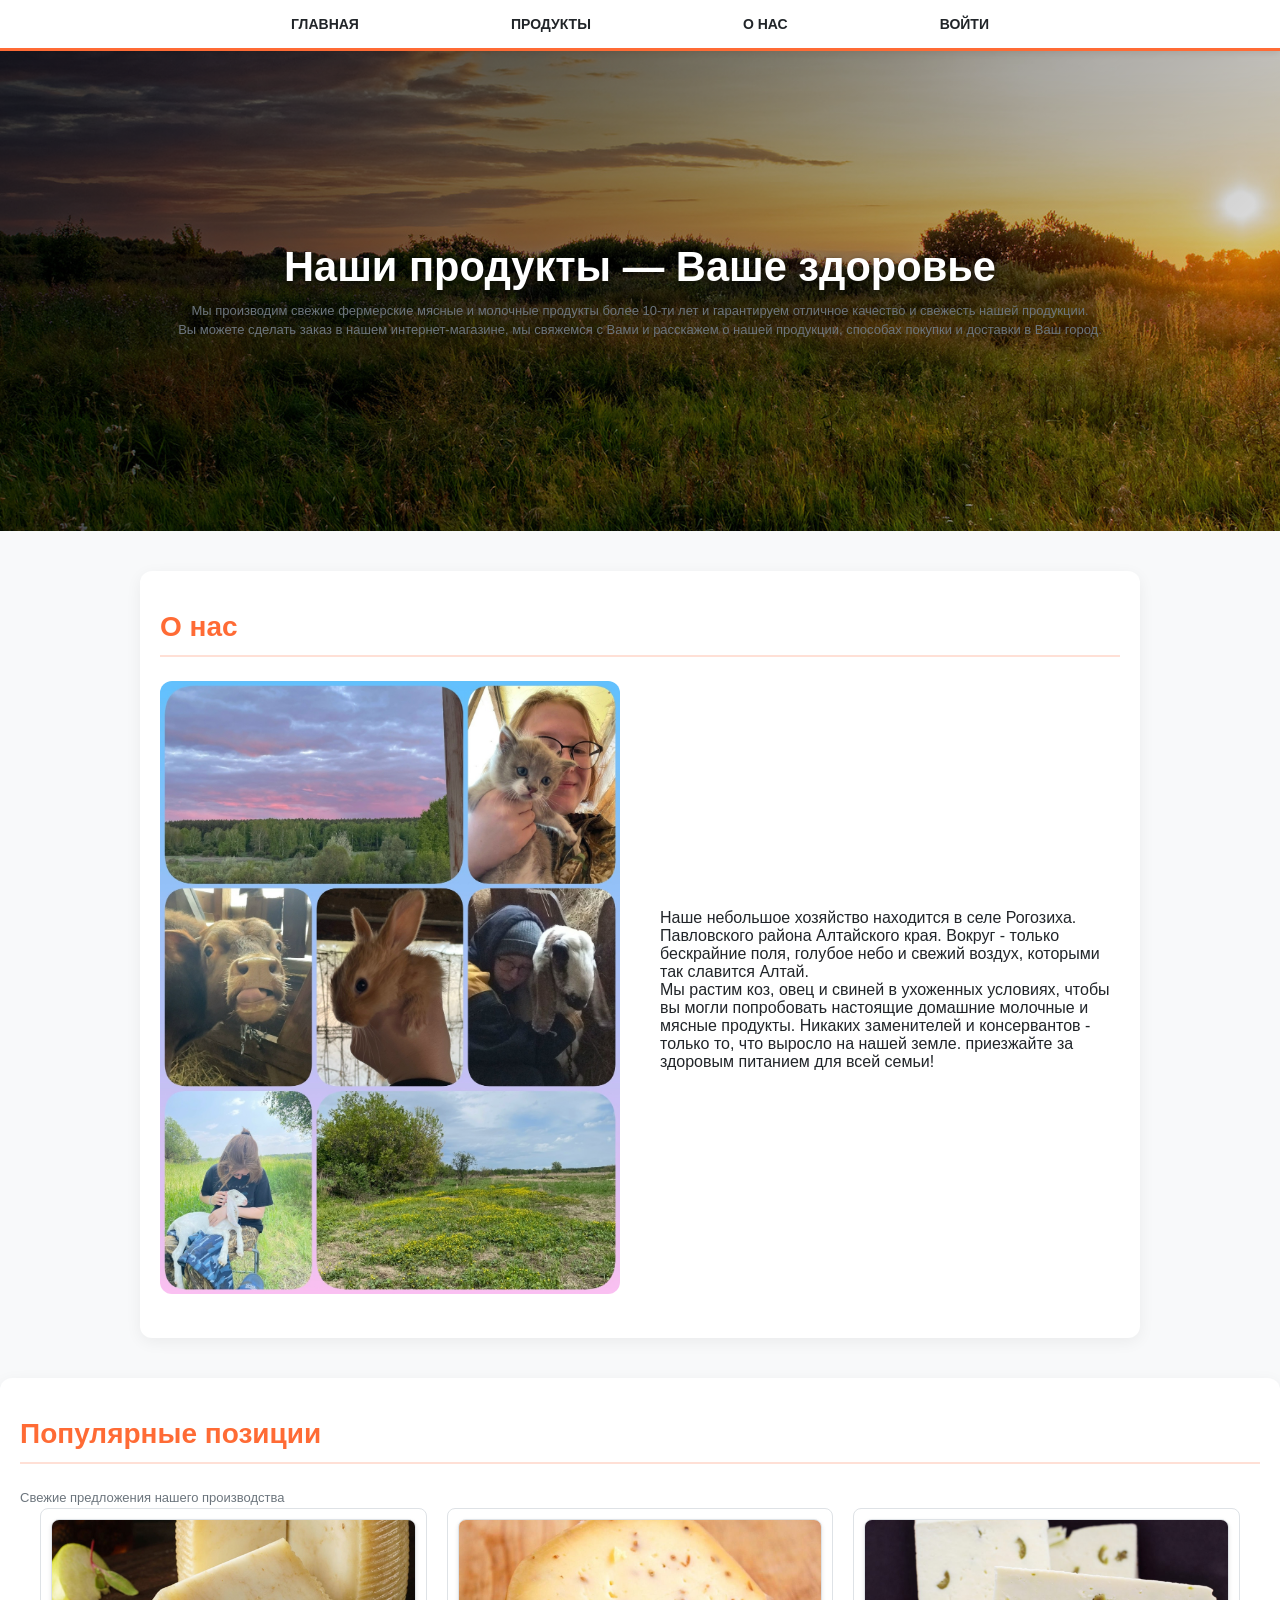
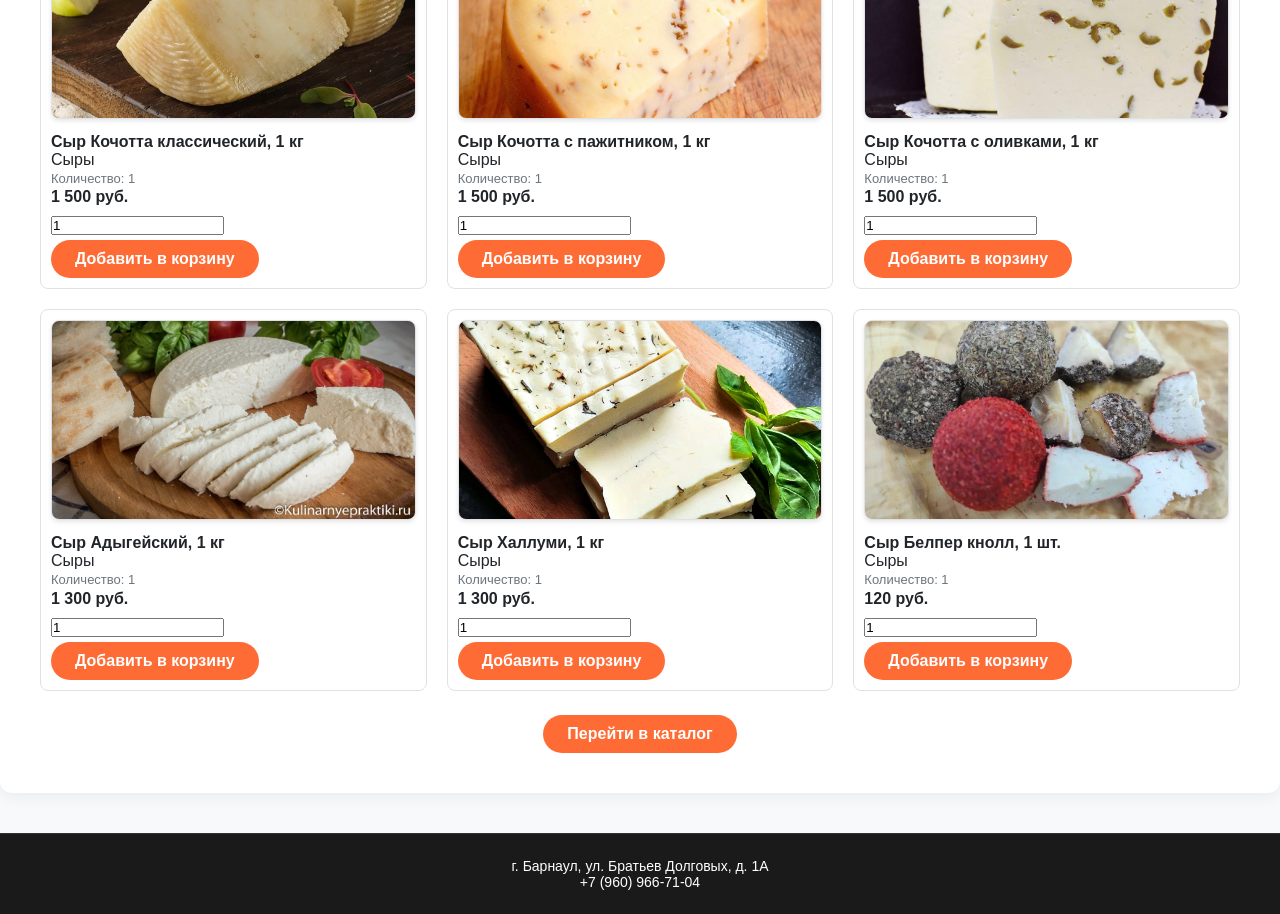
==== index.html @ 252f837a "Add files via upload" ====
<!doctype html>
<html lang="ru">
  <head>
    <meta charset="UTF-8" />
    <meta name="viewport" content="width=device-width, initial-scale=1.0" />
    <title>ЛПХ Рогозихинское</title>
    <link rel="stylesheet" href="css/style.css" />
  </head>
  <body>
    <header>
      <div id="menu-container"></div>
    </header>

    <div class="hero">
      <div class="hero-overlay"></div>
      <div class="hero-content">
        <div class="hero-title">
          <h1>Наши продукты — Ваше здоровье</h1>
          <p class="small-text">
            Мы производим свежие фермерские мясные и молочные продукты более
            10-ти лет и гарантируем отличное качество и свежесть нашей
            продукции.
            <br />Вы можете сделать заказ в нашем интернет-магазине, мы свяжемся
            с Вами и расскажем о нашей продукции, способах покупки и доставки в
            Ваш город.
          </p>
        </div>
      </div>
    </div>

    <div
      class="content about-section"
      style="max-width: 1000px; margin: 20px auto"
    >
      <h2>О нас</h2>
      <div
        style="display: flex; gap: 40px; align-items: center; margin-top: 16px"
      >
        <div style="flex: 1; min-width: 200px">
          <img
            src="img/about_farm.jpg"
            alt="ЛПХ Рогозихинское"
            style="width: 100%; height: auto; border-radius: 12px"
          />
        </div>
        <div style="flex: 1">
          <p>
            Наше небольшое хозяйство находится в селе Рогозиха. Павловского
            района Алтайского края. Вокруг - только бескрайние поля, голубое
            небо и свежий воздух, которыми так славится Алтай.
          </p>
          <p>
            Мы растим коз, овец и свиней в ухоженных условиях, чтобы вы могли
            попробовать настоящие домашние молочные и мясные продукты. Никаких
            заменителей и консервантов - только то, что выросло на нашей земле.
            приезжайте за здоровым питанием для всей семьи!
          </p>
        </div>
      </div>
    </div>

    <div class="content">
      <h2>Популярные позиции</h2>
      <p class="small-text">Свежие предложения нашего производства</p>
      <div id="home-product-grid" class="product-grid"></div>
      <div
        class="catalog-btn-wrapper"
        style="text-align: center; margin-top: 24px"
      >
        <a href="catalog.html" class="buy-ticket-btn catalog-btn"
          >Перейти в каталог</a
        >
      </div>
    </div>

    <footer>
      <p>
        г. Барнаул, ул. Братьев Долговых, д. 1А <br />
        +7 (960) 966-71-04
      </p>
    </footer>

    <script src="js/script.js"></script>
  </body>
</html>
---- css/style.css ----
/* ===== Глобальные переменные и сброс ===== */
:root {
  --primary: #ff6b35;
  --primary-light: #ffe0d6;
  --primary-dark: #e65100;
  --secondary: #0096c7;
  --bg-light: #f8f9fa;
  --text-dark: #212529;
  --text-muted: #6c757d;
  --border: #dee2e6;
  --shadow: 0 2px 8px rgba(0, 0, 0, 0.1);
}

* {
  box-sizing: border-box;
  margin: 0;
  padding: 0;
}

body {
  font-family: "Montserrat", sans-serif;
  background-color: var(--bg-light);
  color: var(--text-dark);
  display: flex;
  flex-direction: column;
  min-height: 100vh;
}

/* ===== Шапка и меню ===== */
header {
  background: #ffffff;
  border-bottom: 3px solid var(--primary);
  box-shadow: var(--shadow);
  padding: 15px 0;
  position: sticky;
  top: 0;
  z-index: 1000;
}

nav ul {
  list-style: none;
  display: flex;
  justify-content: center;
  gap: 120px;
  margin: 0;
  padding: 0;
  flex-wrap: wrap;
}

nav a {
  text-decoration: none;
  color: var(--text-dark);
  font-weight: 600;
  text-transform: uppercase;
  font-size: 14px;
  padding: 8px 16px;
  border-radius: 24px;
  transition:
    background 0.2s,
    color 0.2s;
}

nav a:hover {
  background: var(--primary-light);
  color: var(--primary-dark);
}

.admin-link {
  color: var(--secondary) !important;
}

/* ===== Контент ===== */
.content {
  max-width: 1600px;
  margin: 20px auto 0;
  padding: 40px 20px;
  background: #ffffff;
  border-radius: 12px;
  box-shadow: 0 4px 16px rgba(0, 0, 0, 0.06);
  flex: 1;
  width: 100%;
}

h2 {
  color: var(--primary);
  border-bottom: 2px solid var(--primary-light);
  padding-bottom: 12px;
  margin-bottom: 24px;
  font-size: 28px;
}

h3 {
  margin: 20px 0 10px;
  color: var(--primary-dark);
}

.small-text {
  font-size: 13px;
  color: var(--text-muted);
  line-height: 1.5;
}

/* ===== Герой ===== */
.hero {
  position: relative;
  width: 100%;
  height: 480px;
  background-image: url("../img/index.png");
  background-size: cover;
  background-position: center;
  background-attachment: fixed;
  overflow: hidden;
  margin-bottom: 20px;
}

.hero-overlay {
  position: absolute;
  top: 0;
  left: 0;
  right: 0;
  bottom: 0;
  background: linear-gradient(
    135deg,
    rgba(0, 0, 0, 0.7) 0%,
    rgba(0, 0, 0, 0.3) 60%,
    transparent 100%
  );
  z-index: 1;
}

.hero-content {
  position: relative;
  z-index: 2;
  display: flex;
  justify-content: center;
  align-items: center;
  height: 100%;
  text-align: center;
  color: #fff;
}

.hero-title h1 {
  font-size: 2.6rem;
  font-weight: 700;
  margin-bottom: 10px;
  text-shadow: 0 2px 6px rgba(0, 0, 0, 0.7);
}

/* ===== Кнопки ===== */
.buy-ticket-btn,
.btn-primary {
  background: var(--primary);
  color: #fff;
  border: none;
  padding: 10px 24px;
  border-radius: 30px;
  cursor: pointer;
  font-weight: 600;
  transition:
    background 0.2s,
    box-shadow 0.2s,
    transform 0.1s;
  text-decoration: none;
  display: inline-block;
  font-size: 16px;
}

.buy-ticket-btn:hover,
.btn-primary:hover {
  background: var(--primary-dark);
  box-shadow: 0 6px 12px rgba(255, 107, 53, 0.4);
  transform: translateY(-1px);
}

/* ===== Формы (стили из log.css) ===== */
.container-auth {
  display: flex;
  justify-content: center;
  align-items: center;
  min-height: 80vh;
}

.reg {
  max-width: 500px;
  width: 100%;
  padding: 20px;
  background: #f9f9f9;
  border: 2px solid var(--primary);
  border-radius: 5px;
  animation: fade-in 0.5s ease-in-out;
}

@keyframes fade-in {
  from {
    opacity: 0;
    transform: translateX(-20px);
  }
  to {
    opacity: 1;
    transform: translateX(0);
  }
}

.reg h3 {
  font-size: 24px;
  font-weight: bold;
  margin-bottom: 20px;
  color: var(--primary);
}

.form-label {
  font-weight: bold;
  margin-bottom: 5px;
  color: var(--primary);
  display: block;
}

.form-control {
  width: 95%;
  height: 30px;
  padding: 10px;
  font-size: 16px;
  border: 1px solid var(--primary);
  border-radius: 5px;
  margin-bottom: 15px;
}

.form-text {
  font-size: 12px;
  color: #666;
  margin-bottom: 10px;
}

/* ===== Таблицы ===== */
.products-table,
.orders-table {
  width: 100%;
  border-collapse: collapse;
  margin-top: 20px;
  border-radius: 12px;
  overflow: hidden;
  box-shadow: 0 4px 12px rgba(0, 0, 0, 0.06);
}

.products-table thead th,
.orders-table th {
  background-color: var(--primary);
  color: #fff;
  padding: 14px 12px;
  font-weight: 600;
  text-align: left;
  font-size: 0.9rem;
  text-transform: uppercase;
  letter-spacing: 0.8px;
}

.products-table tbody tr,
.orders-table tr {
  border-bottom: 1px solid var(--border);
  transition: background 0.2s;
}

.products-table tbody tr:hover,
.orders-table tr:hover {
  background-color: var(--primary-light);
}

.products-table td,
.orders-table td {
  padding: 14px 12px;
  vertical-align: top;
}

.product-thumb {
  width: 90px;
  object-fit: cover;
  border-radius: 8px;
  border: 1px solid #dee2e6;
  box-shadow: 0 2px 4px rgba(0, 0, 0, 0.1);
}

/* ===== Сетка товаров ===== */
.product-grid {
  display: grid;
  grid-template-columns: repeat(3, 1fr);
  gap: 20px;
  max-width: 1200px;
  margin: 0 auto;
}

.product-card {
  border: 1px solid #dee2e6;
  border-radius: 8px;
  background: #fff;
  padding: 10px;
  display: flex;
  flex-direction: column;
}

.product-card-image img {
  width: 100%;
  height: 200px;
  object-fit: cover;
  border-radius: 8px;
}

.product-card-info {
  margin-top: 10px;
}

/* ===== Блок «О нас» ===== */
.about-section {
  max-width: 1100px;
  margin: 0 auto;
}

.about-lines {
  display: flex;
  flex-direction: column;
  gap: 30px;
}

.about-line {
  display: flex;
  gap: 30px;
  align-items: center;
}

.about-line:nth-child(even) {
  flex-direction: row-reverse;
}

.about-text {
  flex: 1;
  font-size: 18px;
  line-height: 1.6;
  text-align: justify;
}

.about-image {
  flex: 0 0 300px;
}

.about-image img {
  width: 100%;
  height: 250px;
  object-fit: cover;
  border-radius: 12px;
  box-shadow: 0 4px 12px rgba(0, 0, 0, 0.1);
}

.expand-wrapper .expand-link {
  cursor: pointer;
  color: var(--primary);
  font-weight: 600;
  user-select: none;
  display: block;
  margin-top: 4px;
}

.expand-text {
  position: relative;
  overflow: hidden;
  max-height: 4.5em;
  line-height: 1.5;
  transition: max-height 0.3s ease;
}

.expand-text.open {
  max-height: none;
}

/* ===== Каталог (линейный список) ===== */
.product-item {
  display: flex;
  gap: 50px;
  align-items: flex-start;
  padding: 15px 0;
  border-bottom: 1px solid #ccc;
}

.product-item .product-image img {
  width: 400px;
  height: 200px;
  object-fit: cover;
  border-radius: 5px;
}

.product-item .product-details-text h3 {
  margin: 0 0 10px;
}

.product-item .product-action-block {
  text-align: right;
  min-width: 150px;
}

.price-info {
  font-size: 1.2em;
  font-weight: bold;
  margin-bottom: 10px;
  color: #d32f2f;
}

/* ===== Личный кабинет ===== */
.lk-scroll-container {
  max-height: 450px;
  overflow-y: auto;
  padding-right: 8px;
  border: 1px solid #dee2e6;
  border-radius: 8px;
  padding: 10px;
}

.lk-scroll-content {
  margin-bottom: 10px;
}

/* ===== Фильтр ===== */
.filter-form {
  display: flex;
  gap: 12px;
  flex-wrap: wrap;
  align-items: flex-end;
  margin-bottom: 20px;
}

.filter-form select,
.filter-form input {
  padding: 6px 10px;
  border-radius: 6px;
  border: 1px solid var(--border);
  font-size: 14px;
}

/* ===== Футер ===== */
footer {
  background: #1a1a1a;
  color: white;
  padding: 24px 0;
  text-align: center;
  margin-top: 40px;
  border-top: 1px solid #333;
}

footer p {
  margin: 0;
  font-size: 14px;
}

/* ===== Адаптивность ===== */
@media (max-width: 768px) {
  .product-grid {
    grid-template-columns: 1fr 1fr;
  }
  .about-line {
    flex-direction: column !important;
  }
  .product-item {
    flex-direction: column;
    align-items: center;
    text-align: center;
  }
  .product-item .product-image img {
    width: 100%;
    height: auto;
  }
  nav ul {
    gap: 20px;
  }
  .hero {
    height: 300px;
  }
  .hero-title h1 {
    font-size: 1.8rem;
  }
}
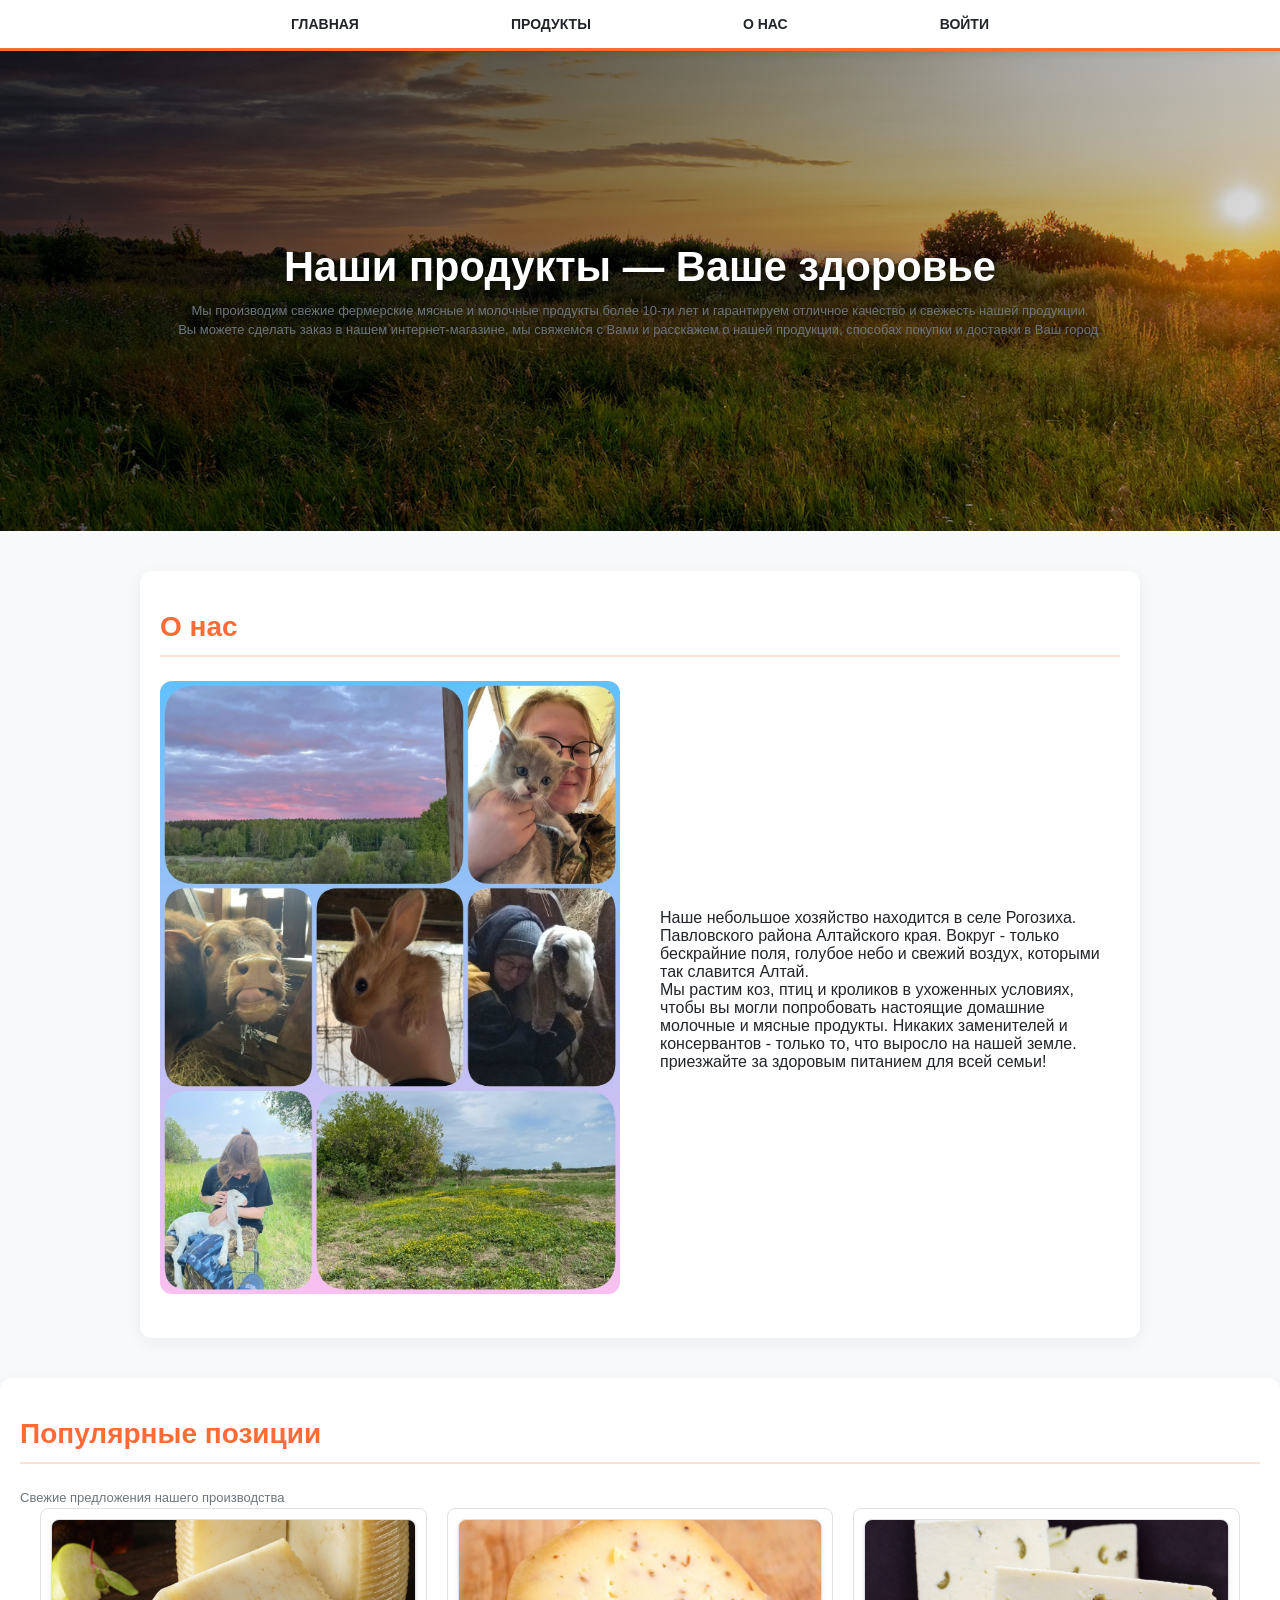
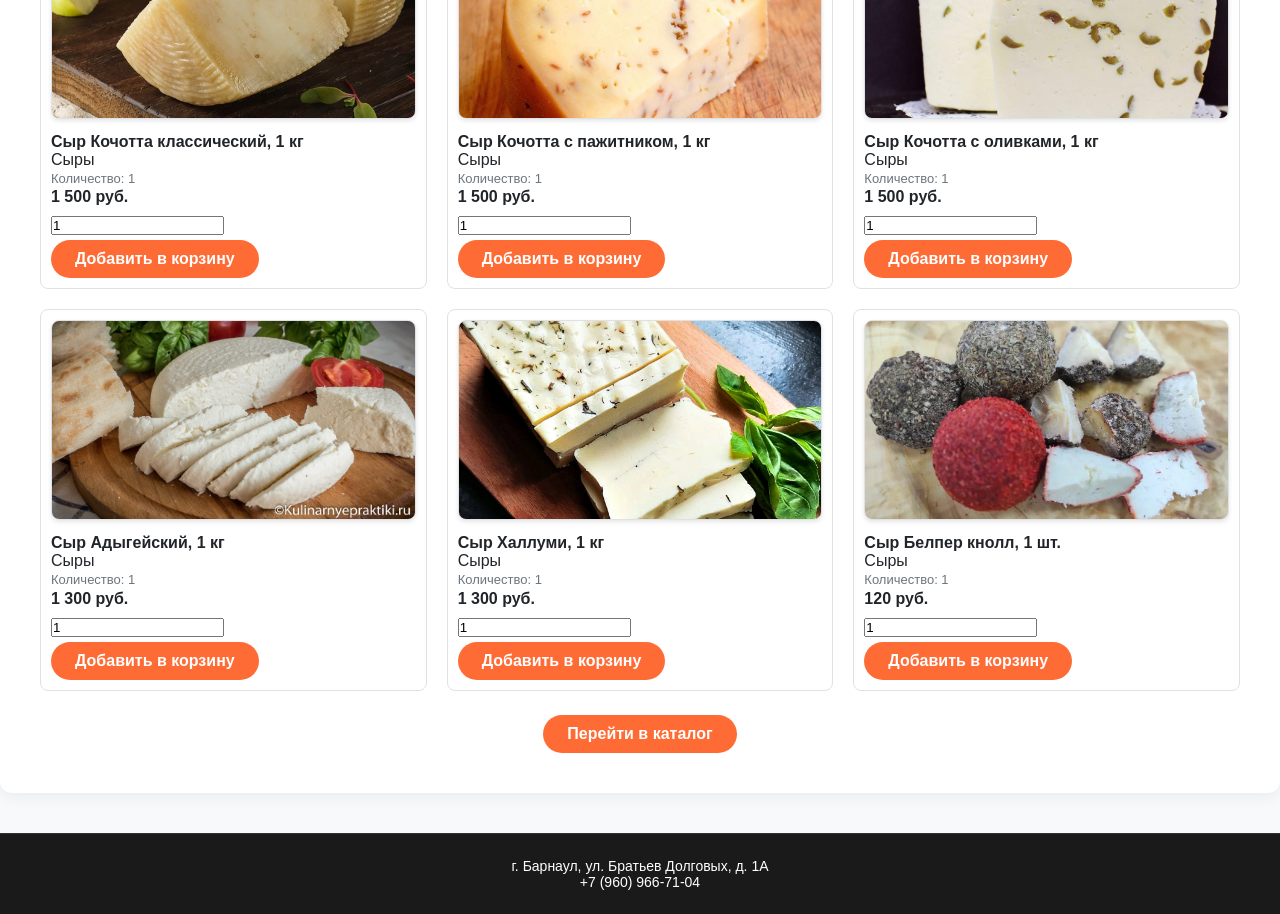
==== commit 732999ef: "Update index.html" ====
--- a/index.html
+++ b/index.html
@@ -50,7 +50,7 @@
             небо и свежий воздух, которыми так славится Алтай.
           </p>
           <p>
-            Мы растим коз, овец и свиней в ухоженных условиях, чтобы вы могли
+            Мы растим коз, птиц и кроликов в ухоженных условиях, чтобы вы могли
             попробовать настоящие домашние молочные и мясные продукты. Никаких
             заменителей и консервантов - только то, что выросло на нашей земле.
             приезжайте за здоровым питанием для всей семьи!
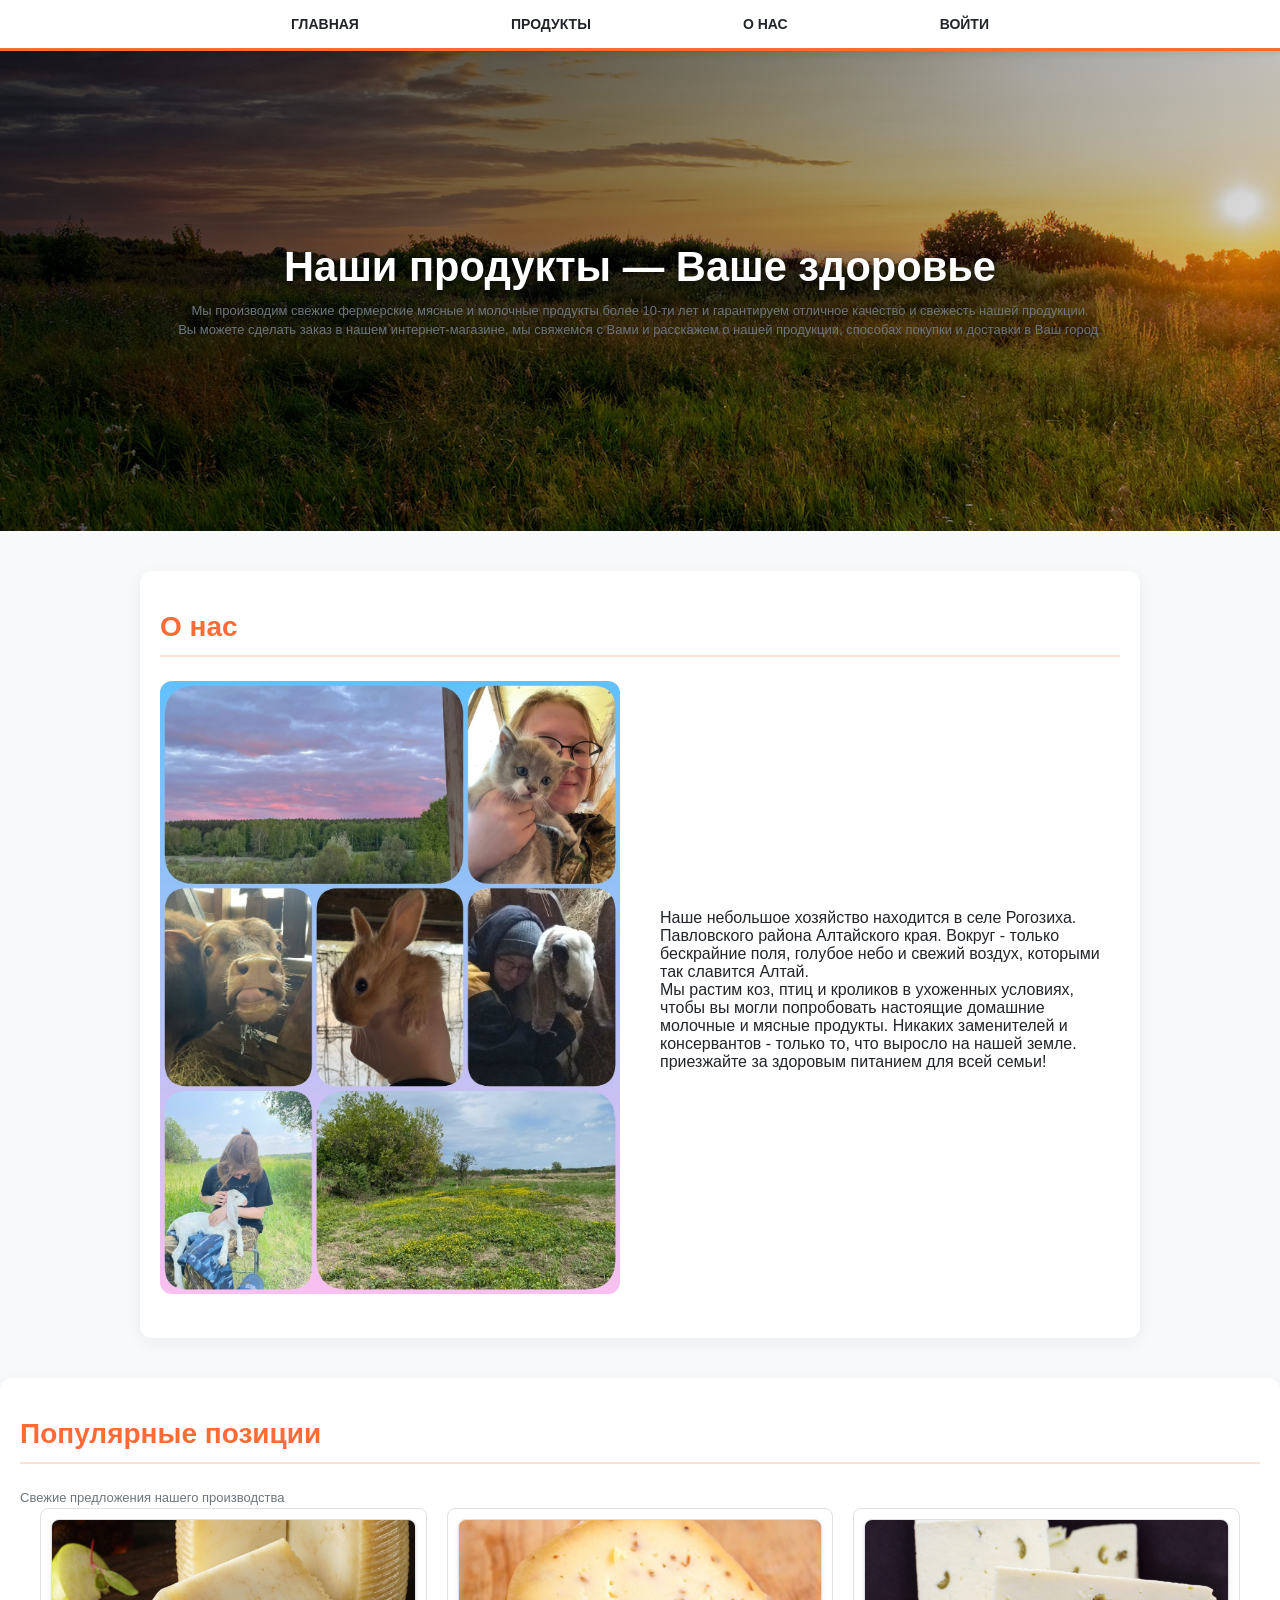
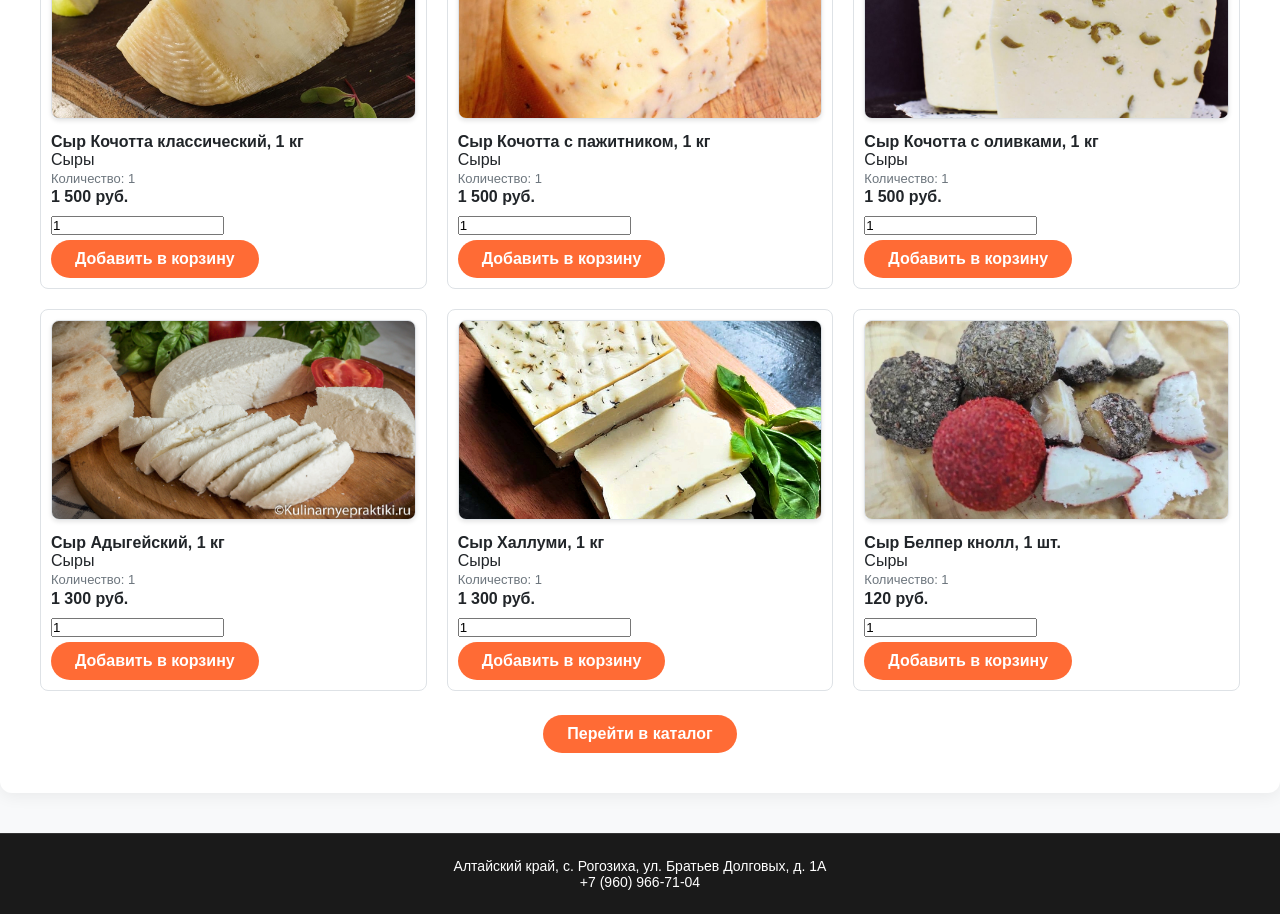
==== commit 6b4d105f: "Update index.html" ====
--- a/index.html
+++ b/index.html
@@ -75,7 +75,7 @@
 
     <footer>
       <p>
-        г. Барнаул, ул. Братьев Долговых, д. 1А <br />
+        Алтайский край, с. Рогозиха, ул. Братьев Долговых, д. 1А <br />
         +7 (960) 966-71-04
       </p>
     </footer>
